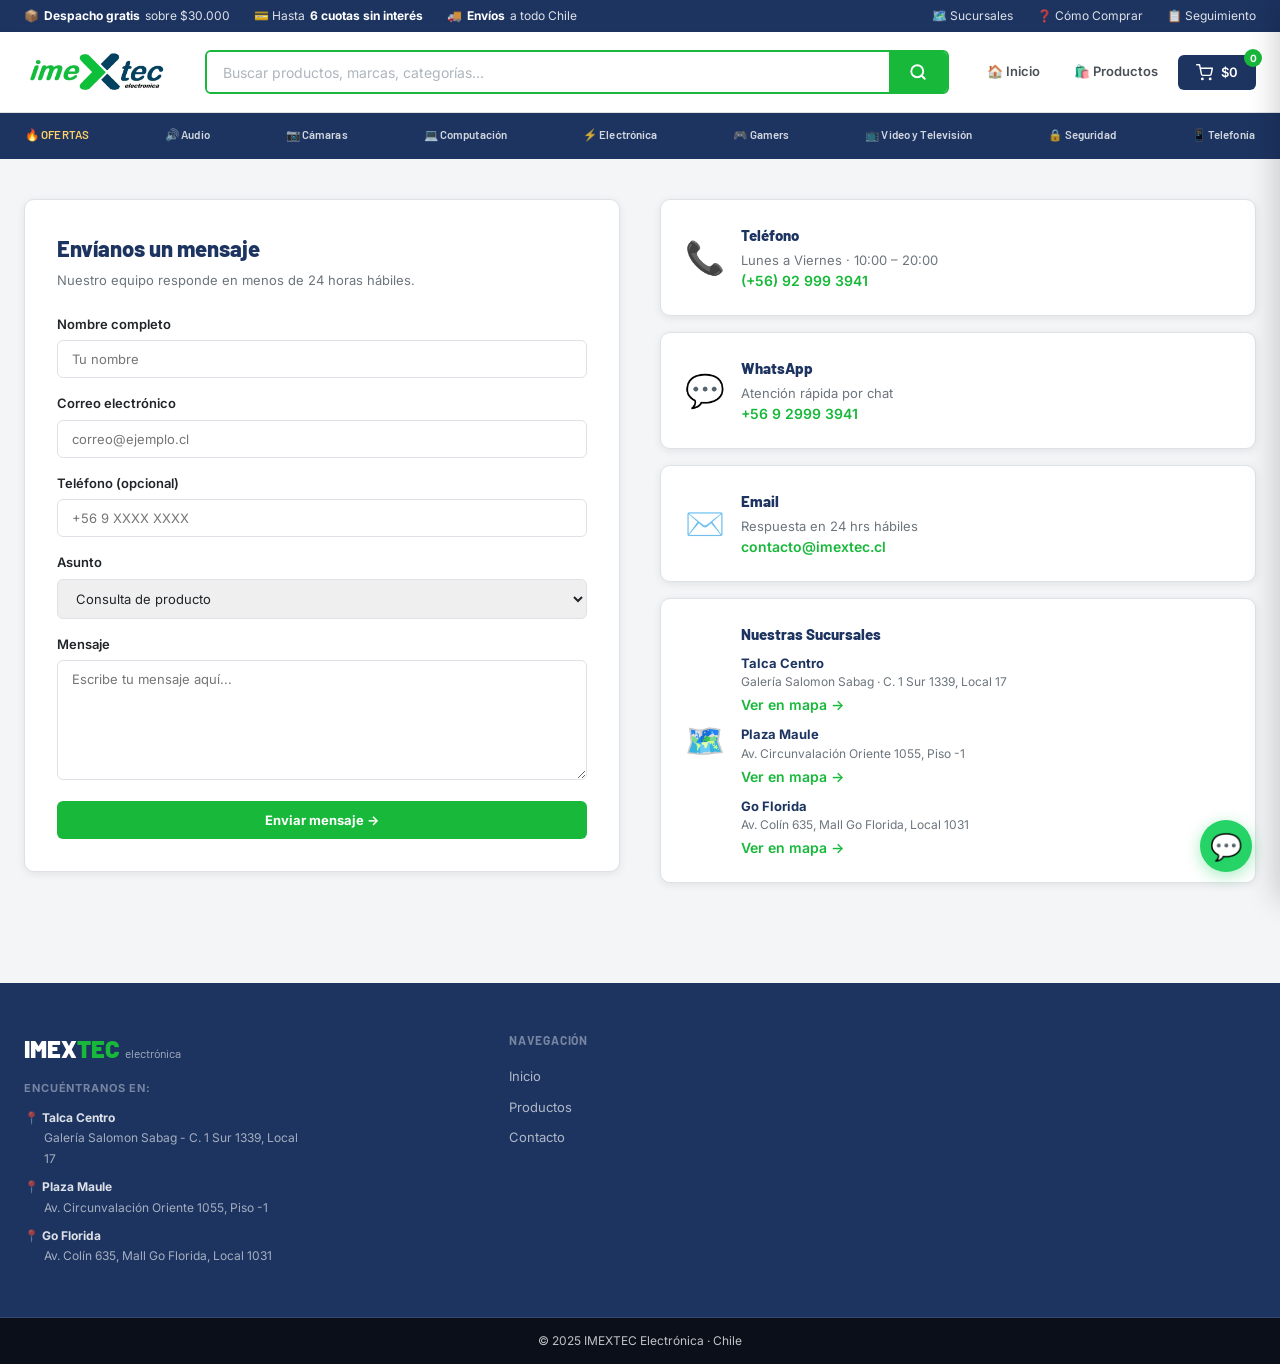
==== pages/contacto.html @ 79b6003b "Sitio web IMEXTEC Electrónica - versión inicial - Página principal con hero slider, categorías, secc" ====
<!DOCTYPE html>
<html lang="es">
<head>
<meta charset="UTF-8">
<meta name="viewport" content="width=device-width, initial-scale=1.0">
<title>Contacto | IMEXTEC Electrónica</title>
<link rel="preconnect" href="https://fonts.googleapis.com">
<link href="https://fonts.googleapis.com/css2?family=Inter:wght@400;500;600;700&family=Barlow:wght@500;600;700;800&display=swap" rel="stylesheet">
<link rel="stylesheet" href="../css/styles.css">
<style>
.contacto-page{max-width:1320px;margin:40px auto;padding:0 1.5rem 60px;display:grid;grid-template-columns:1fr 1fr;gap:40px;align-items:start}
.contact-form-card{background:#fff;border:1px solid var(--gray-3);border-radius:var(--radius-md);padding:32px;box-shadow:var(--shadow)}
.contact-form-card h2{font-family:var(--font-head);font-size:22px;font-weight:800;color:var(--navy);margin-bottom:6px}
.contact-form-card p{font-size:13px;color:var(--gray-5);margin-bottom:24px}
.form-group{margin-bottom:16px}
.form-group label{display:block;font-size:13px;font-weight:600;color:var(--dark);margin-bottom:6px}
.form-group input,.form-group textarea,.form-group select{width:100%;border:1px solid var(--gray-3);border-radius:var(--radius);padding:10px 14px;font-size:13px;font-family:var(--font);color:var(--dark);outline:none;transition:border-color .15s}
.form-group input:focus,.form-group textarea:focus,.form-group select:focus{border-color:var(--green)}
.form-group textarea{resize:vertical;min-height:120px}
.contact-info-card{display:flex;flex-direction:column;gap:16px}
.info-block{background:#fff;border:1px solid var(--gray-3);border-radius:var(--radius-md);padding:24px;box-shadow:var(--shadow);display:flex;align-items:center;gap:16px}
.info-block .ico{font-size:32px;flex-shrink:0}
.info-block h4{font-family:var(--font-head);font-size:15px;font-weight:800;color:var(--navy);margin-bottom:4px}
.info-block p{font-size:13px;color:var(--gray-5)}
.info-block a{color:var(--green);font-weight:600}
@media(max-width:768px){.contacto-page{grid-template-columns:1fr}}
</style>
</head>
<body>

<!-- TOP INFO BAR -->
<div class="top-bar">
  <div class="top-bar-inner">
    <div class="top-bar-left">
      <span>📦 <b>Despacho gratis</b> sobre $30.000</span>
      <span>💳 Hasta <b>6 cuotas sin interés</b></span>
      <span>🚚 <b>Envíos</b> a todo Chile</span>
    </div>
    <div class="top-bar-right">
      <a href="#">🗺️ Sucursales</a>
      <a href="#">❓ Cómo Comprar</a>
      <a href="#">📋 Seguimiento</a>
    </div>
  </div>
</div>

<!-- MAIN HEADER -->
<header>
  <div class="header-main">
    <a href="../index.html"><img class="logo-img" src="../images/logo.webp" alt="IMEXTEC Electrónica"></a>
    <div class="header-search">
      <input type="text" placeholder="Buscar productos, marcas, categorías...">
      <button>
        <svg width="18" height="18" viewBox="0 0 24 24" fill="none" stroke="currentColor" stroke-width="2.5" stroke-linecap="round" stroke-linejoin="round"><circle cx="11" cy="11" r="8"/><path d="m21 21-4.35-4.35"/></svg>
      </button>
    </div>
    <nav class="header-nav">
      <a href="../index.html" class="hn-link">🏠 Inicio</a>
      <a href="productos.html" class="hn-link">🛍️ Productos</a>
      <button class="cart-btn">
        <svg width="17" height="17" viewBox="0 0 24 24" fill="none" stroke="currentColor" stroke-width="2" stroke-linecap="round" stroke-linejoin="round"><circle cx="9" cy="21" r="1"/><circle cx="20" cy="21" r="1"/><path d="M1 1h4l2.68 13.39a2 2 0 0 0 2 1.61h9.72a2 2 0 0 0 2-1.61L23 6H6"/></svg>
        $0 <span class="cart-badge">0</span>
      </button>
    </nav>
  </div>
</header>

<!-- CATEGORY NAVBAR -->
<nav class="cat-navbar">
  <div class="cat-navbar-inner">
    <a href="#" class="cnav-link oferta">🔥 OFERTAS</a>
    <a href="#" class="cnav-link">🔊 Audio</a>
    <a href="#" class="cnav-link">📷 Cámaras</a>
    <a href="#" class="cnav-link">💻 Computación</a>
    <a href="#" class="cnav-link">⚡ Electrónica</a>
    <a href="#" class="cnav-link">🎮 Gamers</a>
    <a href="#" class="cnav-link">📺 Video y Televisión</a>
    <a href="#" class="cnav-link">🔒 Seguridad</a>
    <a href="#" class="cnav-link">📱 Telefonía</a>
  </div>
</nav>

<!-- CONTACTO PAGE -->
<div class="contacto-page">

  <!-- FORMULARIO -->
  <div class="contact-form-card">
    <h2>Envíanos un mensaje</h2>
    <p>Nuestro equipo responde en menos de 24 horas hábiles.</p>
    <div class="form-group">
      <label>Nombre completo</label>
      <input type="text" placeholder="Tu nombre">
    </div>
    <div class="form-group">
      <label>Correo electrónico</label>
      <input type="email" placeholder="correo@ejemplo.cl">
    </div>
    <div class="form-group">
      <label>Teléfono (opcional)</label>
      <input type="tel" placeholder="+56 9 XXXX XXXX">
    </div>
    <div class="form-group">
      <label>Asunto</label>
      <select>
        <option>Consulta de producto</option>
        <option>Estado de mi pedido</option>
        <option>Garantía y devoluciones</option>
        <option>Otro</option>
      </select>
    </div>
    <div class="form-group">
      <label>Mensaje</label>
      <textarea placeholder="Escribe tu mensaje aquí..."></textarea>
    </div>
    <button class="btn-green" style="width:100%;justify-content:center">Enviar mensaje →</button>
  </div>

  <!-- INFO DE CONTACTO -->
  <div class="contact-info-card">
    <div class="info-block">
      <span class="ico">📞</span>
      <div>
        <h4>Teléfono</h4>
        <p>Lunes a Viernes · 10:00 – 20:00</p>
        <a href="tel:+56929993941">(+56) 92 999 3941</a>
      </div>
    </div>
    <div class="info-block">
      <span class="ico">💬</span>
      <div>
        <h4>WhatsApp</h4>
        <p>Atención rápida por chat</p>
        <a href="https://wa.me/56929993941" target="_blank">+56 9 2999 3941</a>
      </div>
    </div>
    <div class="info-block">
      <span class="ico">✉️</span>
      <div>
        <h4>Email</h4>
        <p>Respuesta en 24 hrs hábiles</p>
        <a href="mailto:contacto@imextec.cl">contacto@imextec.cl</a>
      </div>
    </div>
    <div class="info-block">
      <span class="ico">🗺️</span>
      <div style="width:100%">
        <h4>Nuestras Sucursales</h4>
        <div style="display:flex;flex-direction:column;gap:10px;margin-top:8px">
          <div>
            <div style="font-size:13px;font-weight:700;color:var(--navy)">Talca Centro</div>
            <div style="font-size:12px;color:var(--gray-5);margin-bottom:3px">Galería Salomon Sabag · C. 1 Sur 1339, Local 17</div>
            <a href="https://maps.google.com/?q=C.+1+Sur+1339,+Talca,+Chile" target="_blank" rel="noopener">Ver en mapa →</a>
          </div>
          <div>
            <div style="font-size:13px;font-weight:700;color:var(--navy)">Plaza Maule</div>
            <div style="font-size:12px;color:var(--gray-5);margin-bottom:3px">Av. Circunvalación Oriente 1055, Piso -1</div>
            <a href="https://maps.google.com/?q=Av.+Circunvalación+Oriente+1055,+Talca,+Chile" target="_blank" rel="noopener">Ver en mapa →</a>
          </div>
          <div>
            <div style="font-size:13px;font-weight:700;color:var(--navy)">Go Florida</div>
            <div style="font-size:12px;color:var(--gray-5);margin-bottom:3px">Av. Colín 635, Mall Go Florida, Local 1031</div>
            <a href="https://maps.google.com/?q=Av.+Colín+635,+Talca,+Chile" target="_blank" rel="noopener">Ver en mapa →</a>
          </div>
        </div>
      </div>
    </div>
  </div>

</div>

<!-- FOOTER -->
<footer>
  <div class="footer-body">
    <div class="footer-brand">
      <div class="flogo">IMEX<span>TEC</span> <small style="font-size:12px;font-weight:400;opacity:.6">electrónica</small></div>
      <p style="font-size:11px;font-weight:700;text-transform:uppercase;letter-spacing:.08em;color:rgba(255,255,255,0.4);margin-bottom:10px">Encuéntranos en:</p>
      <ul style="font-size:12px;color:rgba(255,255,255,0.6);line-height:1.7;margin-bottom:18px;max-width:280px;list-style:none;display:flex;flex-direction:column;gap:8px">
        <li>📍 <b style="color:rgba(255,255,255,0.85)">Talca Centro</b><br><span style="padding-left:20px;display:block">Galería Salomon Sabag - C. 1 Sur 1339, Local 17</span></li>
        <li>📍 <b style="color:rgba(255,255,255,0.85)">Plaza Maule</b><br><span style="padding-left:20px;display:block">Av. Circunvalación Oriente 1055, Piso -1</span></li>
        <li>📍 <b style="color:rgba(255,255,255,0.85)">Go Florida</b><br><span style="padding-left:20px;display:block">Av. Colín 635, Mall Go Florida, Local 1031</span></li>
      </ul>
    </div>
    <div class="footer-col">
      <h4>Navegación</h4>
      <ul>
        <li><a href="../index.html">Inicio</a></li>
        <li><a href="productos.html">Productos</a></li>
        <li><a href="contacto.html">Contacto</a></li>
      </ul>
    </div>
  </div>
  <div class="footer-bottom">
    <div class="fbot-inner">
      <span class="fcopy">© 2025 IMEXTEC Electrónica · Chile</span>
    </div>
  </div>
</footer>

<a href="https://wa.me/56929993941" target="_blank" class="whatsapp-float" title="WhatsApp">💬</a>
<script src="../js/main.js"></script>
</body>
</html>
---- css/styles.css ----
*,*::before,*::after{box-sizing:border-box;margin:0;padding:0}
:root{
  --green:#18b83a;
  --green-h:#12962e;
  --green-light:#e8f9ed;
  --navy:#1d3461;
  --navy-h:#152650;
  --navy-mid:#2a4a7c;
  --gray-bg:#f4f5f7;
  --gray-1:#f8f9fa;
  --gray-2:#e9ecef;
  --gray-3:#dee2e6;
  --gray-4:#adb5bd;
  --gray-5:#6c757d;
  --gray-6:#495057;
  --dark:#212529;
  --red:#e53e3e;
  --orange:#f6882a;
  --white:#fff;
  --radius:6px;
  --radius-md:10px;
  --shadow:0 2px 8px rgba(0,0,0,0.08);
  --shadow-md:0 4px 16px rgba(0,0,0,0.12);
  --font-head:'Barlow',sans-serif;
  --font:'Inter',sans-serif;
}
html{scroll-behavior:smooth}
body{font-family:var(--font);background:var(--gray-bg);color:var(--dark);font-size:14px;line-height:1.5;-webkit-font-smoothing:antialiased}
a{color:inherit;text-decoration:none}
img{display:block;max-width:100%}
button{cursor:pointer;border:none;outline:none;font-family:var(--font)}
ul{list-style:none}

/* ── TOP INFO BAR ── */
.top-bar{background:var(--navy);color:rgba(255,255,255,0.85);font-size:12px;padding:7px 0}
.top-bar-inner{max-width:1320px;margin:0 auto;padding:0 1.5rem;display:flex;align-items:center;justify-content:space-between;gap:1rem}
.top-bar-left{display:flex;align-items:center;gap:1.5rem}
.top-bar-left span{display:flex;align-items:center;gap:5px}
.top-bar-left span b{color:#fff}
.top-bar-right{display:flex;align-items:center;gap:1.5rem}
.top-bar-right a{color:rgba(255,255,255,0.85);display:flex;align-items:center;gap:5px;transition:color .15s}
.top-bar-right a:hover{color:#fff}

/* ── MAIN HEADER ── */
header{background:#fff;border-bottom:1px solid var(--gray-3);box-shadow:var(--shadow)}
.header-main{max-width:1320px;margin:0 auto;padding:0 1.5rem;display:flex;align-items:center;gap:1.5rem;height:80px}
.logo-img{height:52px;width:auto;object-fit:contain}
.header-search{flex:1;display:flex;border-radius:var(--radius);overflow:hidden;border:2px solid var(--green);height:44px}
.header-search input{flex:1;border:none;outline:none;padding:0 1rem;font-size:14px;font-family:var(--font);color:var(--dark);background:#fff}
.header-search input::placeholder{color:var(--gray-4)}
.header-search button{background:var(--green);color:#fff;padding:0 20px;font-size:18px;display:flex;align-items:center;justify-content:center;border-left:none;transition:background .15s}
.header-search button:hover{background:var(--green-h)}
.header-nav{display:flex;align-items:center;gap:6px}
.hn-link{padding:8px 14px;font-size:13px;font-weight:600;color:var(--gray-6);border-radius:var(--radius);display:flex;align-items:center;gap:6px;transition:all .15s;white-space:nowrap}
.hn-link:hover{background:var(--gray-1);color:var(--navy)}
.hn-link svg{width:18px;height:18px}
.cart-btn{background:var(--navy);color:#fff;padding:9px 18px;border-radius:var(--radius);font-weight:600;font-size:13px;display:flex;align-items:center;gap:8px;transition:background .15s;position:relative}
.cart-btn:hover{background:var(--navy-h)}
.cart-badge{background:var(--green);color:#fff;font-size:10px;font-weight:700;border-radius:50%;width:18px;height:18px;display:flex;align-items:center;justify-content:center;position:absolute;top:-6px;right:-6px}
.contact-info{display:flex;flex-direction:column;align-items:flex-end;gap:2px;font-size:12px}
.contact-info .ph{font-weight:700;color:var(--navy);font-size:14px;display:flex;align-items:center;gap:5px}
.contact-info .em{color:var(--gray-5)}

/* ── CAT NAVBAR ── */
.cat-navbar{background:var(--navy);position:sticky;top:0;z-index:900}
.cat-navbar-inner{max-width:1320px;margin:0 auto;padding:0 1rem;display:flex;align-items:center;justify-content:space-between;gap:0;overflow-x:auto;scrollbar-width:none}
.cat-navbar-inner::-webkit-scrollbar{display:none}
.cnav-link{padding:13px 9px;font-size:11.5px;font-weight:600;color:rgba(255,255,255,0.8);white-space:nowrap;border-bottom:3px solid transparent;display:flex;align-items:center;gap:4px;transition:all .15s;font-family:var(--font-head);letter-spacing:0.01em}
.cnav-link:hover,.cnav-link.active{color:#fff;border-bottom-color:var(--green)}
.cnav-link.oferta{color:#ffd166}
.cnav-link.oferta:hover{color:#ffd166;border-bottom-color:#ffd166}

/* ── DROPDOWN SUBMENÚ ── */
.cnav-item{position:relative}
.cnav-dropdown{display:none;position:fixed;background:#fff;border:1px solid var(--gray-3);border-radius:var(--radius-md);box-shadow:var(--shadow-md);min-width:200px;z-index:2000;padding:6px 0;animation:fadeDown .15s ease}
.cnav-dropdown.open{display:block}
@keyframes fadeDown{from{opacity:0;transform:translateY(-6px)}to{opacity:1;transform:translateY(0)}}
.cnav-dropdown a{display:block;padding:9px 18px;font-size:13px;font-weight:500;color:var(--gray-6);transition:all .15s;white-space:nowrap}
.cnav-dropdown a:hover{background:var(--green-light);color:var(--green);padding-left:24px}
.cnav-link.has-drop::after{content:'▾';font-size:10px;margin-left:2px;opacity:.7}

/* ── PAGE LAYOUT ── */
.page{max-width:1320px;margin:0 auto;padding:20px 1.5rem 60px;display:grid;grid-template-columns:220px 1fr;gap:20px;align-items:start}

/* ── SIDEBAR ── */
.sidebar{background:#fff;border-radius:var(--radius-md);border:1px solid var(--gray-3);overflow:hidden;box-shadow:var(--shadow)}
.sidebar-title{background:var(--navy);color:#fff;padding:13px 16px;font-family:var(--font-head);font-weight:700;font-size:13px;letter-spacing:0.05em;text-transform:uppercase;display:flex;align-items:center;justify-content:space-between}
.sidebar-title svg{width:16px;height:16px;opacity:.7}
.sb-link{display:flex;align-items:center;justify-content:space-between;padding:11px 16px;font-size:13px;font-weight:500;color:var(--gray-6);border-bottom:1px solid var(--gray-2);transition:all .15s;cursor:pointer}
.sb-link:last-child{border-bottom:none}
.sb-link:hover{color:var(--navy);background:var(--gray-1);padding-left:20px}
.sb-link.oferta{color:var(--red);font-weight:700}
.sb-link.oferta:hover{background:#fff5f5}
.sb-chevron{color:var(--gray-4);font-size:12px}

/* ── SIDEBAR ACORDEÓN ── */
.sb-item{border-bottom:1px solid var(--gray-2)}
.sb-item:last-child{border-bottom:none}
.sb-toggle{display:flex;align-items:center;justify-content:space-between;padding:11px 16px;font-size:13px;font-weight:500;color:var(--gray-6);cursor:pointer;transition:all .15s;width:100%;background:none;border:none;font-family:var(--font);text-align:left}
.sb-toggle:hover{color:var(--navy);background:var(--gray-1);padding-left:20px}
.sb-toggle.oferta{color:var(--red);font-weight:700}
.sb-toggle.oferta:hover{background:#fff5f5}
.sb-arrow{font-size:11px;color:var(--gray-4);transition:transform .2s;flex-shrink:0}
.sb-toggle.open .sb-arrow{transform:rotate(90deg);color:var(--green)}
.sb-toggle.open{color:var(--navy);background:var(--gray-1)}
.sb-submenu{display:none;background:var(--gray-1);border-top:1px solid var(--gray-2)}
.sb-submenu.open{display:block}
.sb-submenu a{display:block;padding:8px 16px 8px 28px;font-size:12.5px;color:var(--gray-5);transition:all .15s}
.sb-submenu a:hover{color:var(--green);padding-left:34px}

/* ── MAIN CONTENT ── */
.main-content{display:flex;flex-direction:column;gap:20px}

/* ── HERO SLIDER ── */
.hero-slider{position:relative;border-radius:var(--radius-md);overflow:hidden;background:var(--navy);min-height:320px;display:flex;align-items:stretch}
.hero-slide{display:flex;align-items:center;width:100%;padding:0 56px;gap:32px;position:relative;overflow:hidden}
.hero-slide::before{content:'';position:absolute;inset:0;background:linear-gradient(135deg,rgba(29,52,97,0.95) 40%,rgba(24,184,58,0.15) 100%)}
.hero-grid{position:absolute;inset:0;background-image:linear-gradient(rgba(255,255,255,0.03) 1px,transparent 1px),linear-gradient(90deg,rgba(255,255,255,0.03) 1px,transparent 1px);background-size:32px 32px}
.hero-text{position:relative;z-index:2;flex:1}
.hero-eyebrow{font-size:11px;font-weight:700;letter-spacing:0.1em;text-transform:uppercase;color:var(--green);margin-bottom:10px;display:flex;align-items:center;gap:8px}
.hero-eyebrow::before{content:'';width:24px;height:2px;background:var(--green)}
.hero-h{font-family:var(--font-head);font-size:34px;font-weight:800;color:#fff;line-height:1.15;margin-bottom:10px}
.hero-h .accent{color:var(--green)}
.hero-sub{color:rgba(255,255,255,0.7);font-size:13.5px;margin-bottom:22px}
.hero-price-row{display:flex;align-items:baseline;gap:10px;margin-bottom:22px}
.hero-price{font-family:var(--font-head);font-size:30px;font-weight:800;color:#fff}
.hero-old{font-size:15px;color:rgba(255,255,255,0.45);text-decoration:line-through}
.hero-disc{background:var(--red);color:#fff;font-size:11px;font-weight:700;padding:3px 8px;border-radius:4px;font-family:var(--font-head)}
.btn-green{background:var(--green);color:#fff;padding:11px 26px;border-radius:var(--radius);font-weight:700;font-size:13px;display:inline-flex;align-items:center;gap:7px;transition:all .15s}
.btn-green:hover{background:var(--green-h);transform:translateY(-1px);box-shadow:0 6px 18px rgba(24,184,58,0.3)}
.btn-outline-w{background:none;color:rgba(255,255,255,0.75);border:1px solid rgba(255,255,255,0.3);padding:11px 20px;border-radius:var(--radius);font-weight:600;font-size:13px;display:inline-flex;align-items:center;gap:7px;transition:all .15s}
.btn-outline-w:hover{border-color:#fff;color:#fff}
.hero-visual{position:relative;z-index:2;width:260px;height:260px;flex-shrink:0;display:flex;align-items:center;justify-content:center}
.hero-dots{position:absolute;bottom:16px;left:50%;transform:translateX(-50%);display:flex;gap:8px;z-index:3}
.dot-btn{width:8px;height:8px;border-radius:50%;background:rgba(255,255,255,0.3);border:none;cursor:pointer;transition:all .2s}
.dot-btn.active{background:var(--green);width:22px;border-radius:4px}

/* ── HERO SLIDER CON IMÁGENES ── */
.hero-slider{position:relative;border-radius:var(--radius-md);overflow:hidden;background:#0a1628;min-height:320px;display:flex;align-items:stretch}
.hero-slide-img{display:none;width:100%;flex-shrink:0}
.hero-slide-img.active{display:block}
.hero-slide-img img{width:100%;height:100%;object-fit:cover;display:block;max-height:420px}

.slider-cta{position:absolute;bottom:58px;right:24px;z-index:10;background:var(--green);color:#fff;font-family:var(--font-head);font-weight:700;font-size:14px;padding:12px 24px;border-radius:var(--radius);display:inline-flex;align-items:center;gap:8px;box-shadow:0 4px 18px rgba(24,184,58,0.45);transition:all .2s;text-decoration:none}
.slider-cta:hover{background:var(--green-h);transform:translateY(-2px);box-shadow:0 8px 24px rgba(24,184,58,0.5)}

.slider-arrow{position:absolute;top:50%;transform:translateY(-50%);background:rgba(0,0,0,0.45);color:#fff;border:none;width:44px;height:44px;border-radius:50%;font-size:28px;line-height:1;display:flex;align-items:center;justify-content:center;cursor:pointer;z-index:10;transition:background .2s;padding-bottom:2px}
.slider-arrow:hover{background:var(--green)}
.slider-prev{left:14px}
.slider-next{right:14px}

.slider-controls{position:absolute;bottom:14px;left:50%;transform:translateX(-50%);display:flex;align-items:center;gap:12px;z-index:10;background:rgba(0,0,0,0.35);padding:6px 14px;border-radius:20px;backdrop-filter:blur(4px)}
.slider-playpause{background:none;border:none;color:#fff;font-size:16px;cursor:pointer;padding:0;display:flex;align-items:center;transition:color .15s}
.slider-playpause:hover{color:var(--green)}
.hero-dots{position:static;transform:none;display:flex;gap:8px}
.dot-btn{width:8px;height:8px;border-radius:50%;background:rgba(255,255,255,0.4);border:none;cursor:pointer;transition:all .2s;padding:0}
.dot-btn.active{background:var(--green);width:22px;border-radius:4px}

/* ── PROMO STRIP ── */
.promo-strip{display:grid;grid-template-columns:1fr 1fr;gap:14px}
.promo-card{background:#fff;border:1px solid var(--gray-3);border-radius:var(--radius-md);padding:18px 22px;display:flex;align-items:center;gap:16px;cursor:pointer;transition:all .2s;position:relative;overflow:hidden}
.promo-card::after{content:'';position:absolute;top:0;left:0;width:4px;height:100%;background:var(--green)}
.promo-card:nth-child(2)::after{background:var(--navy)}
.promo-card:hover{box-shadow:var(--shadow-md);transform:translateY(-2px)}
.promo-icon{font-size:36px;flex-shrink:0}
.promo-tag{font-size:11px;font-weight:700;text-transform:uppercase;letter-spacing:0.06em;color:var(--green);margin-bottom:3px}
.promo-card:nth-child(2) .promo-tag{color:var(--navy)}
.promo-title{font-family:var(--font-head);font-size:17px;font-weight:800;color:var(--dark)}
.promo-sub{font-size:12px;color:var(--gray-5);margin-top:2px}

/* ── SECTION ── */
.section-hd{display:flex;align-items:center;justify-content:space-between;margin-bottom:14px}
.section-ttl{font-family:var(--font-head);font-size:18px;font-weight:800;color:var(--navy);display:flex;align-items:center;gap:8px}
.section-ttl::before{content:'';width:4px;height:20px;background:var(--green);border-radius:2px}
.see-all{font-size:13px;font-weight:600;color:var(--navy);display:flex;align-items:center;gap:4px;transition:gap .15s}
.see-all:hover{gap:8px;color:var(--green)}
.tab-pills{display:flex;gap:6px;flex-wrap:wrap}
.tab-pill{padding:5px 14px;border-radius:20px;font-size:12px;font-weight:600;border:1px solid var(--gray-3);color:var(--gray-5);background:#fff;cursor:pointer;transition:all .15s}
.tab-pill.active,.tab-pill:hover{background:var(--navy);color:#fff;border-color:var(--navy)}

/* ── PRODUCT GRID ── */
.prod-grid{display:grid;grid-template-columns:repeat(4,1fr);gap:14px}
.prod-card{background:#fff;border:1px solid var(--gray-3);border-radius:var(--radius-md);overflow:hidden;display:flex;flex-direction:column;transition:all .2s;position:relative}
.prod-card:hover{border-color:var(--green);box-shadow:var(--shadow-md);transform:translateY(-2px)}
.prod-img{aspect-ratio:1;background:var(--gray-1);display:flex;align-items:center;justify-content:center;font-size:60px;position:relative}
.badge-red{position:absolute;top:10px;left:10px;background:var(--red);color:#fff;font-size:10.5px;font-weight:700;padding:3px 8px;border-radius:4px;font-family:var(--font-head)}
.badge-grn{position:absolute;top:10px;left:10px;background:var(--green);color:#fff;font-size:10.5px;font-weight:700;padding:3px 8px;border-radius:4px;font-family:var(--font-head)}
.badge-org{position:absolute;top:10px;left:10px;background:var(--orange);color:#fff;font-size:10.5px;font-weight:700;padding:3px 8px;border-radius:4px;font-family:var(--font-head)}
.wish{position:absolute;top:10px;right:10px;background:#fff;border:1px solid var(--gray-3);border-radius:6px;width:30px;height:30px;display:flex;align-items:center;justify-content:center;cursor:pointer;font-size:15px;transition:all .15s}
.wish:hover{border-color:var(--red);color:var(--red)}
.prod-body{padding:14px;display:flex;flex-direction:column;flex:1}
.prod-brand{font-size:11px;font-weight:700;text-transform:uppercase;letter-spacing:0.05em;color:var(--green);margin-bottom:4px}
.prod-name{font-size:13px;font-weight:500;color:var(--dark);line-height:1.45;flex:1;margin-bottom:8px}
.prod-stars{color:#f6882a;font-size:11.5px;margin-bottom:6px;display:flex;align-items:center;gap:4px}
.prod-stars span{color:var(--gray-4);font-size:11px}
.prod-price{font-family:var(--font-head);font-size:20px;font-weight:800;color:var(--navy)}
.prod-old{font-size:12px;color:var(--gray-4);text-decoration:line-through;margin-left:5px}
.prod-cuotas{font-size:11px;color:var(--green);font-weight:600;margin:3px 0 12px}
.add-btn{width:100%;background:var(--navy);color:#fff;border-radius:var(--radius);padding:9px;font-weight:700;font-size:12.5px;display:flex;align-items:center;justify-content:center;gap:6px;transition:all .15s}
.add-btn:hover{background:var(--green)}

/* ── FEATURES ── */
.features{display:grid;grid-template-columns:repeat(4,1fr);gap:12px}
.feat{background:#fff;border:1px solid var(--gray-3);border-radius:var(--radius-md);padding:18px 16px;display:flex;align-items:center;gap:14px}
.feat-icon{width:44px;height:44px;background:var(--green-light);border-radius:10px;display:flex;align-items:center;justify-content:center;font-size:22px;flex-shrink:0}
.feat-ttl{font-weight:700;font-size:13px;color:var(--navy)}
.feat-sub{font-size:12px;color:var(--gray-5);margin-top:2px}

/* ── BRANDS ── */
.brands-bar{background:#fff;border:1px solid var(--gray-3);border-radius:var(--radius-md);padding:18px 28px;display:flex;align-items:center;justify-content:space-between;gap:1rem}
.brands-lbl{font-size:11px;font-weight:700;text-transform:uppercase;letter-spacing:0.08em;color:var(--gray-4);white-space:nowrap}
.brand{font-family:var(--font-head);font-size:15px;font-weight:800;color:var(--gray-4);transition:color .15s;cursor:pointer;white-space:nowrap}
.brand:hover{color:var(--navy)}

/* ── BANNER OFERTA ── */
.oferta-banner{background:linear-gradient(135deg,var(--navy) 0%,var(--navy-mid) 100%);border-radius:var(--radius-md);padding:32px 40px;display:flex;align-items:center;justify-content:space-between;overflow:hidden;position:relative}
.oferta-banner::before{content:'';position:absolute;right:-40px;top:-40px;width:220px;height:220px;border-radius:50%;background:rgba(24,184,58,0.1)}
.ob-label{font-size:11px;font-weight:700;letter-spacing:.1em;text-transform:uppercase;color:var(--green);margin-bottom:6px;font-family:var(--font-head)}
.ob-title{font-family:var(--font-head);font-size:26px;font-weight:800;color:#fff;line-height:1.2;margin-bottom:6px}
.ob-sub{font-size:13px;color:rgba(255,255,255,0.65)}
.ob-circle{width:88px;height:88px;border-radius:50%;border:2px solid var(--green);display:flex;flex-direction:column;align-items:center;justify-content:center;font-family:var(--font-head);color:var(--green);flex-shrink:0}
.ob-circle .pct{font-size:26px;font-weight:900;line-height:1}
.ob-circle .off{font-size:10px;font-weight:700;letter-spacing:.05em}

/* ── CONTACT ── */
.contact-band{background:#fff;border:1px solid var(--gray-3);border-radius:var(--radius-md);padding:24px 32px;display:flex;align-items:center;justify-content:space-between;gap:16px}
.cb-text h3{font-family:var(--font-head);font-size:18px;font-weight:800;color:var(--navy);margin-bottom:4px}
.cb-text p{font-size:13px;color:var(--gray-5)}
.cb-items{display:flex;gap:12px}
.cb-item{display:flex;align-items:center;gap:10px;background:var(--gray-1);border:1px solid var(--gray-3);border-radius:var(--radius);padding:10px 16px}
.cb-item .ico{font-size:20px}
.cb-item .lbl{font-size:11px;color:var(--gray-4)}
.cb-item .val{font-weight:700;font-size:13.5px;color:var(--navy)}

/* ── FOOTER ── */
footer{background:var(--navy);color:#fff;margin-top:0}
.footer-body{max-width:1320px;margin:0 auto;padding:48px 1.5rem 32px;display:grid;grid-template-columns:2fr 1fr 1fr 1fr;gap:40px}
.footer-brand .flogo{font-family:var(--font-head);font-size:24px;font-weight:900;color:#fff;margin-bottom:12px}
.footer-brand .flogo span{color:var(--green)}
.footer-brand p{font-size:13px;color:rgba(255,255,255,0.6);line-height:1.7;margin-bottom:18px;max-width:260px}
.socials{display:flex;gap:8px}
.soc-btn{width:34px;height:34px;background:rgba(255,255,255,0.08);border:1px solid rgba(255,255,255,0.12);border-radius:var(--radius);display:flex;align-items:center;justify-content:center;font-size:15px;cursor:pointer;transition:all .15s}
.soc-btn:hover{background:var(--green);border-color:var(--green)}
.footer-col h4{font-family:var(--font-head);font-size:12px;font-weight:700;text-transform:uppercase;letter-spacing:.08em;color:rgba(255,255,255,0.4);margin-bottom:16px}
.footer-col li{margin-bottom:9px}
.footer-col a{font-size:13px;color:rgba(255,255,255,0.65);transition:color .15s}
.footer-col a:hover{color:#fff}
.footer-bottom{border-top:1px solid rgba(255,255,255,0.1)}
.fbot-pay{max-width:1320px;margin:0 auto;padding:20px 1.5rem 16px;display:flex;align-items:center;justify-content:space-between;gap:16px;border-bottom:1px solid rgba(255,255,255,0.07);flex-wrap:wrap}
.fbot-pay-lbl{font-size:11px;font-weight:700;text-transform:uppercase;letter-spacing:.08em;color:rgba(255,255,255,0.4);margin-bottom:10px}
.fbot-pay-logos{display:flex;align-items:center;gap:8px;flex-wrap:wrap}
.fpay-pill{background:rgba(255,255,255,0.08);border:1px solid rgba(255,255,255,0.15);border-radius:6px;padding:6px 12px;font-size:11px;font-weight:700;color:rgba(255,255,255,0.75);font-family:var(--font-head);text-align:center;line-height:1.3}
.fpay-pill small{font-size:9px;font-weight:400;opacity:.7;display:block}
.fpay-pill.webpay{border-color:#e30613;color:#e30613;background:rgba(227,6,19,0.08)}
.fpay-pill.mercado{border-color:#00b1ea;color:#00b1ea;background:rgba(0,177,234,0.08)}
.fpay-pill.santander{border-color:#ec0000;color:#ec0000;background:rgba(236,0,0,0.08)}
.fpay-pill.bancoestado{border-color:#f5a800;color:#f5a800;background:rgba(245,168,0,0.08)}
.fpay-pill.transferencia{color:rgba(255,255,255,0.7);font-weight:500}
.fbot-socials{display:flex;gap:8px;align-items:center}
.fsoc{width:36px;height:36px;background:rgba(255,255,255,0.08);border:1px solid rgba(255,255,255,0.15);border-radius:8px;display:flex;align-items:center;justify-content:center;color:rgba(255,255,255,0.6);transition:all .15s}
.fsoc:hover{background:var(--green);border-color:var(--green);color:#fff}
.fbot-inner{max-width:1320px;margin:0 auto;padding:14px 1.5rem;display:flex;align-items:center;justify-content:center;gap:12px;flex-wrap:wrap;background:#0a0f1a}
.fcopy{font-size:12px;color:rgba(255,255,255,0.75)}
.pay-pills{display:flex;gap:6px;align-items:center}
.pay-pill{background:rgba(255,255,255,0.08);border:1px solid rgba(255,255,255,0.15);border-radius:4px;padding:4px 10px;font-size:11px;font-weight:700;color:rgba(255,255,255,0.6);font-family:var(--font-head)}
/* ── CART DRAWER ── */
#cartOverlay{position:fixed;inset:0;background:rgba(0,0,0,0.45);z-index:1500;opacity:0;pointer-events:none;transition:opacity .3s}
#cartOverlay.open{opacity:1;pointer-events:all}
#cartDrawer{position:fixed;top:0;right:0;width:390px;max-width:95vw;height:100vh;background:#fff;z-index:1600;display:flex;flex-direction:column;box-shadow:-4px 0 28px rgba(0,0,0,0.18);transform:translateX(100%);transition:transform .32s cubic-bezier(.4,0,.2,1)}
#cartDrawer.open{transform:translateX(0)}
.cd-header{padding:18px 20px;border-bottom:1px solid var(--gray-3);display:flex;align-items:center;justify-content:space-between;flex-shrink:0}
.cd-title{font-family:var(--font-head);font-size:18px;font-weight:800;color:var(--navy);display:flex;align-items:center;gap:8px}
.cd-close{width:32px;height:32px;background:var(--gray-1);border:1px solid var(--gray-3);border-radius:6px;font-size:15px;cursor:pointer;display:flex;align-items:center;justify-content:center;transition:all .15s;color:var(--gray-6)}
.cd-close:hover{background:var(--gray-3)}
.cd-count{padding:8px 20px;font-size:12px;font-weight:600;color:var(--gray-5);background:var(--gray-1);border-bottom:1px solid var(--gray-2);flex-shrink:0}
.cd-empty{flex:1;display:flex;flex-direction:column;align-items:center;justify-content:center;padding:40px 20px;text-align:center}
.cd-empty-ico{font-size:52px;margin-bottom:14px;opacity:.5}
.cd-empty-ttl{font-family:var(--font-head);font-weight:800;font-size:16px;color:var(--navy);margin-bottom:6px}
.cd-empty-sub{font-size:13px;color:var(--gray-5)}
.cd-items{flex:1;overflow-y:auto;padding:8px 0;scrollbar-width:thin}
.cd-items::-webkit-scrollbar{width:4px}
.cd-items::-webkit-scrollbar-thumb{background:var(--gray-3);border-radius:2px}
.cart-item{display:flex;align-items:flex-start;gap:12px;padding:14px 20px;border-bottom:1px solid var(--gray-2);transition:background .15s}
.cart-item:hover{background:var(--gray-1)}
.ci-emoji{font-size:30px;width:50px;height:50px;background:var(--gray-1);border:1px solid var(--gray-3);border-radius:var(--radius);display:flex;align-items:center;justify-content:center;flex-shrink:0}
.ci-info{flex:1;min-width:0}
.ci-brand{font-size:10px;font-weight:700;text-transform:uppercase;letter-spacing:.06em;color:var(--green);margin-bottom:2px}
.ci-name{font-size:12.5px;font-weight:500;color:var(--dark);line-height:1.4;margin-bottom:5px;display:-webkit-box;-webkit-line-clamp:2;-webkit-box-orient:vertical;overflow:hidden}
.ci-price{font-family:var(--font-head);font-size:15px;font-weight:800;color:var(--navy)}
.ci-unit{font-size:11px;color:var(--gray-4);font-weight:400}
.ci-right{display:flex;flex-direction:column;align-items:flex-end;gap:8px;flex-shrink:0}
.ci-qty{display:flex;align-items:center;border:1px solid var(--gray-3);border-radius:var(--radius);overflow:hidden;background:#fff}
.ci-qty button{width:28px;height:28px;background:#fff;border:none;font-size:16px;cursor:pointer;color:var(--gray-6);display:flex;align-items:center;justify-content:center;transition:all .15s}
.ci-qty button:hover{background:var(--green);color:#fff}
.ci-qty span{width:28px;text-align:center;font-size:13px;font-weight:700;color:var(--navy)}
.ci-remove{background:none;border:none;font-size:16px;cursor:pointer;color:var(--gray-4);padding:2px;line-height:1;transition:color .15s}
.ci-remove:hover{color:var(--red)}
.cd-footer{padding:16px 20px 20px;border-top:2px solid var(--gray-2);flex-shrink:0;background:#fff}
.cd-subtotal{display:flex;align-items:center;justify-content:space-between;margin-bottom:4px}
.cd-subtotal-lbl{font-size:13px;font-weight:600;color:var(--gray-5)}
.cd-subtotal-val{font-family:var(--font-head);font-size:22px;font-weight:900;color:var(--navy)}
.cd-shipping{font-size:12px;color:var(--green);font-weight:600;margin-bottom:16px;display:flex;align-items:center;gap:5px}
.btn-checkout{width:100%;background:var(--green);color:#fff;border:none;border-radius:var(--radius);padding:14px;font-weight:700;font-size:15px;cursor:pointer;font-family:var(--font);transition:background .15s;margin-bottom:8px}
.btn-checkout:hover{background:var(--green-h)}
.btn-keep-shopping{width:100%;background:#fff;color:var(--navy);border:1.5px solid var(--gray-3);border-radius:var(--radius);padding:10px;font-weight:600;font-size:13px;cursor:pointer;font-family:var(--font);transition:all .15s;margin-bottom:8px}
.btn-keep-shopping:hover{border-color:var(--navy)}
.btn-clear-cart{width:100%;background:none;border:none;color:var(--gray-4);font-size:12px;cursor:pointer;font-family:var(--font);padding:4px;transition:color .15s}
.btn-clear-cart:hover{color:var(--red)}

.whatsapp-float{position:fixed;bottom:28px;right:28px;background:#25d366;color:#fff;width:52px;height:52px;border-radius:50%;display:flex;align-items:center;justify-content:center;font-size:26px;box-shadow:0 4px 16px rgba(37,211,102,0.4);cursor:pointer;z-index:999;text-decoration:none;transition:transform .2s}
.whatsapp-float:hover{transform:scale(1.1)}

/* ── CAMPAÑAS DESTACADAS ── */
.camp-grid{display:grid;grid-template-columns:1.6fr 1fr;gap:14px}
.camp-col{display:flex;flex-direction:column;gap:14px}
.camp-card{border-radius:var(--radius-md);padding:28px 24px;display:flex;align-items:center;justify-content:space-between;overflow:hidden;position:relative;cursor:pointer;transition:transform .2s,box-shadow .2s;min-height:160px}
.camp-card:hover{transform:translateY(-3px);box-shadow:0 8px 28px rgba(0,0,0,0.22)}
.camp-primary{background:linear-gradient(135deg,#1d3461 0%,#0e6e28 100%);min-height:220px}
.camp-secondary{background:linear-gradient(135deg,#1d3461 0%,#2a4a7c 100%)}
.camp-tertiary{background:linear-gradient(135deg,#0f3324 0%,#18b83a 100%)}
.camp-inner{position:relative;z-index:2;flex:1}
.camp-tag{font-size:11px;font-weight:700;text-transform:uppercase;letter-spacing:.08em;color:rgba(255,255,255,0.65);margin-bottom:8px}
.camp-title{font-family:var(--font-head);font-size:22px;font-weight:900;color:#fff;line-height:1.15;margin-bottom:8px}
.camp-primary .camp-title{font-size:28px}
.camp-sub{font-size:12px;color:rgba(255,255,255,0.68);line-height:1.4}
.camp-deco{font-size:72px;opacity:.28;position:absolute;right:20px;bottom:8px;pointer-events:none;line-height:1;user-select:none}
.camp-primary .camp-deco{font-size:100px;right:24px;bottom:4px}

/* ── OFERTAS DESTACADAS ── */
.ofertas-header{background:linear-gradient(135deg,#c0392b 0%,#e53e3e 100%);border-radius:var(--radius-md) var(--radius-md) 0 0;padding:18px 24px;display:flex;align-items:center;justify-content:space-between}
.ofertas-header .section-ttl{color:#fff}
.ofertas-header .section-ttl::before{background:#fff}
.ofertas-header .see-all{color:rgba(255,255,255,0.85)}
.ofertas-header .see-all:hover{color:#fff;gap:8px}
.ofertas-body{background:#fff;border:1px solid var(--gray-3);border-top:none;border-radius:0 0 var(--radius-md) var(--radius-md);padding:16px}

@media(max-width:1024px){
  .page{grid-template-columns:1fr}
  .sidebar{display:none}
  .prod-grid{grid-template-columns:repeat(3,1fr)}
  .features{grid-template-columns:repeat(2,1fr)}
  .footer-body{grid-template-columns:1fr 1fr}
  .camp-grid{grid-template-columns:1fr}
  .camp-primary{min-height:180px}
}
@media(max-width:768px){
  .hero-slide{padding:0 24px}
  .hero-visual{width:160px;height:160px}
  .prod-grid{grid-template-columns:repeat(2,1fr)}
  .promo-strip{grid-template-columns:1fr}
  .oferta-banner{flex-direction:column;text-align:center}
  .contact-band{flex-direction:column;text-align:center}
  .cb-items{flex-wrap:wrap;justify-content:center}
  .footer-body{grid-template-columns:1fr}
  .header-main{flex-wrap:wrap;height:auto;padding:12px 1rem;gap:10px}
  .contact-info{display:none}
}
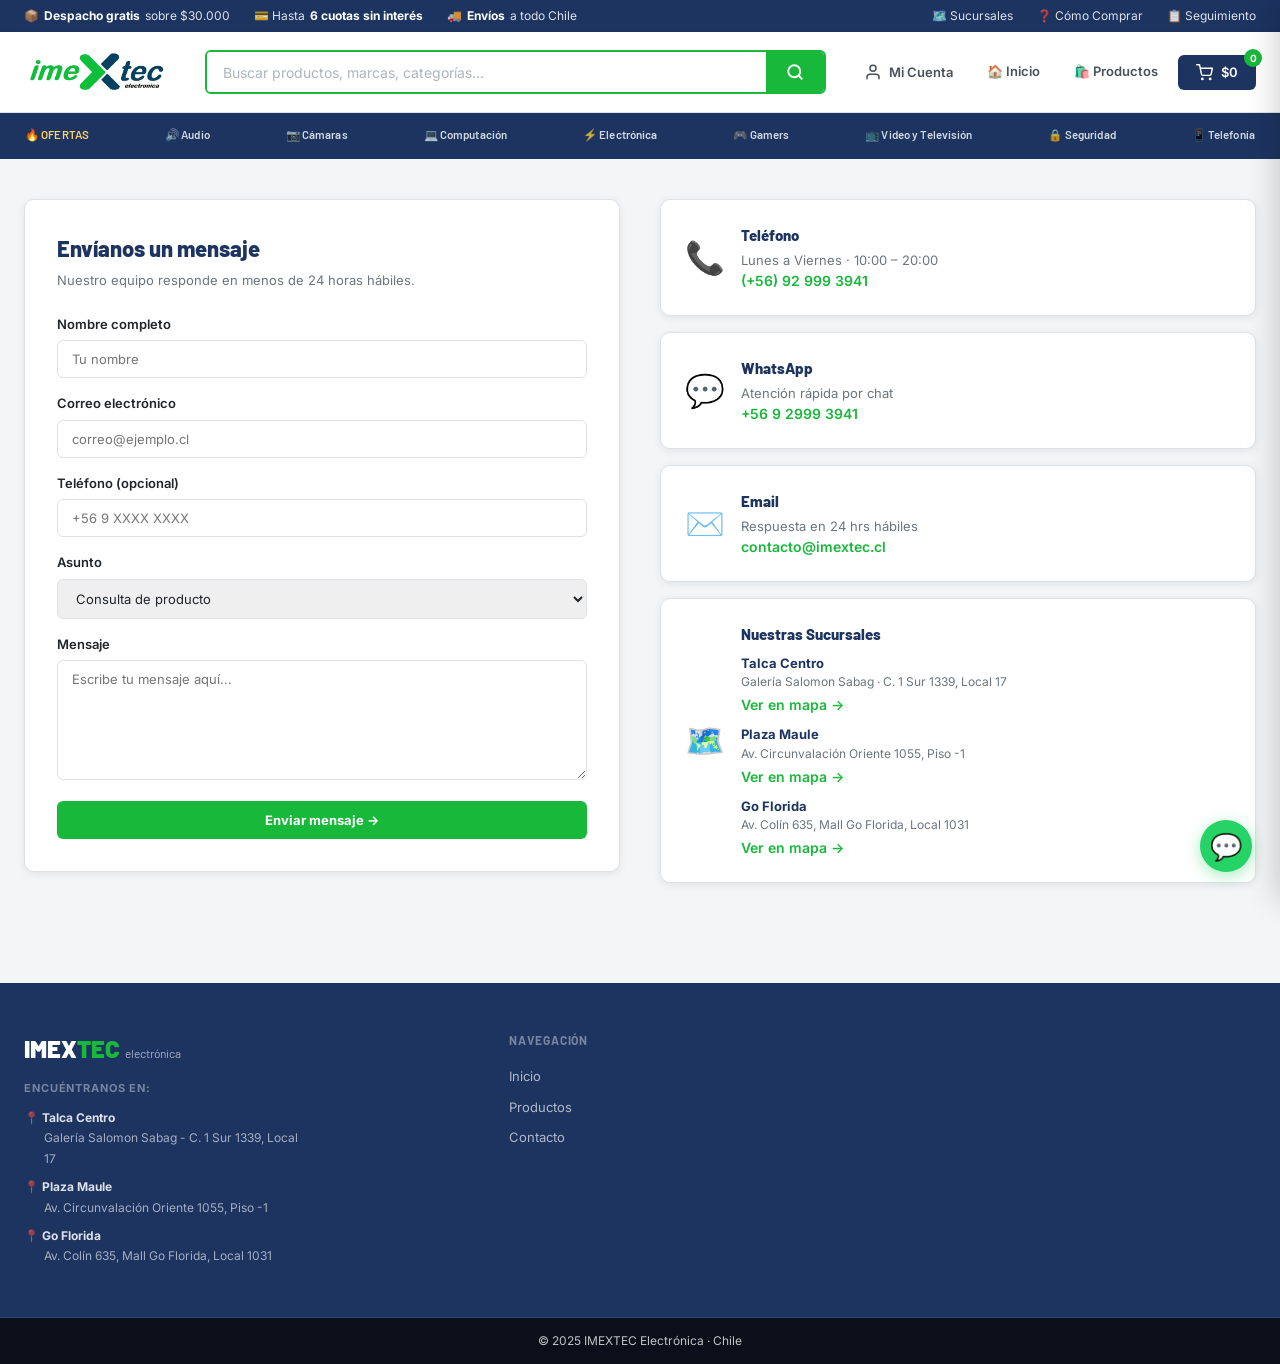
==== commit e98e54a3: "Add Mi Cuenta account pages and wire up dropdown + wishlist - Create pages/mi-perfil.html, mis-pedid" ====
--- a/pages/contacto.html
+++ b/pages/contacto.html
@@ -55,6 +55,7 @@
       </button>
     </div>
     <nav class="header-nav">
+      <div class="hn-account"></div>
       <a href="../index.html" class="hn-link">🏠 Inicio</a>
       <a href="productos.html" class="hn-link">🛍️ Productos</a>
       <button class="cart-btn">
--- a/css/styles.css
+++ b/css/styles.css
@@ -80,7 +80,8 @@
 .cnav-link.has-drop::after{content:'▾';font-size:10px;margin-left:2px;opacity:.7}
 
 /* ── PAGE LAYOUT ── */
-.page{max-width:1320px;margin:0 auto;padding:20px 1.5rem 60px;display:grid;grid-template-columns:220px 1fr;gap:20px;align-items:start}
+.page{max-width:1320px;margin:0 auto;padding:20px 1.5rem 0;display:grid;grid-template-columns:220px 1fr;gap:20px;align-items:start}
+.full-sections{max-width:1320px;margin:0 auto;padding:20px 1.5rem 60px;display:flex;flex-direction:column;gap:20px}
 
 /* ── SIDEBAR ── */
 .sidebar{background:#fff;border-radius:var(--radius-md);border:1px solid var(--gray-3);overflow:hidden;box-shadow:var(--shadow)}
@@ -263,6 +264,62 @@
 .fcopy{font-size:12px;color:rgba(255,255,255,0.75)}
 .pay-pills{display:flex;gap:6px;align-items:center}
 .pay-pill{background:rgba(255,255,255,0.08);border:1px solid rgba(255,255,255,0.15);border-radius:4px;padding:4px 10px;font-size:11px;font-weight:700;color:rgba(255,255,255,0.6);font-family:var(--font-head)}
+/* ── ACCOUNT MODAL ── */
+#accountOverlay{position:fixed;inset:0;background:rgba(0,0,0,0.5);z-index:1700;opacity:0;pointer-events:none;transition:opacity .3s;display:flex;align-items:center;justify-content:center}
+#accountOverlay.open{opacity:1;pointer-events:all}
+#accountModal{background:#fff;border-radius:var(--radius-md);width:420px;max-width:95vw;box-shadow:0 8px 40px rgba(0,0,0,0.2);overflow:hidden;transform:translateY(-20px) scale(.97);transition:transform .3s}
+#accountOverlay.open #accountModal{transform:translateY(0) scale(1)}
+.am-header{background:var(--navy);padding:20px 24px;display:flex;align-items:center;justify-content:space-between}
+.am-logo{font-family:var(--font-head);font-size:18px;font-weight:900;color:#fff}
+.am-logo span{color:var(--green)}
+.am-close{width:30px;height:30px;background:rgba(255,255,255,0.1);border:none;border-radius:6px;color:#fff;font-size:16px;cursor:pointer;display:flex;align-items:center;justify-content:center;transition:background .15s}
+.am-close:hover{background:rgba(255,255,255,0.2)}
+.am-tabs{display:flex;border-bottom:2px solid var(--gray-2)}
+.am-tab{flex:1;padding:13px;font-size:14px;font-weight:600;color:var(--gray-5);border:none;background:#fff;cursor:pointer;border-bottom:2px solid transparent;margin-bottom:-2px;font-family:var(--font);transition:all .15s}
+.am-tab.active{color:var(--navy);border-bottom-color:var(--green)}
+.am-body{padding:24px}
+.am-pane{display:none}
+.am-pane.active{display:block}
+.am-field{margin-bottom:14px}
+.am-field label{display:block;font-size:12.5px;font-weight:600;color:var(--dark);margin-bottom:5px}
+.am-field input{width:100%;border:1.5px solid var(--gray-3);border-radius:var(--radius);padding:10px 14px;font-size:13.5px;font-family:var(--font);color:var(--dark);outline:none;transition:border-color .15s}
+.am-field input:focus{border-color:var(--green)}
+.am-row{display:flex;align-items:center;justify-content:space-between;margin-bottom:16px;font-size:12.5px}
+.am-check{display:flex;align-items:center;gap:6px;color:var(--gray-6);cursor:pointer}
+.am-check input{accent-color:var(--green)}
+.am-forgot{color:var(--green);font-weight:600;cursor:pointer;transition:opacity .15s}
+.am-forgot:hover{opacity:.75}
+.am-btn{width:100%;background:var(--green);color:#fff;border:none;border-radius:var(--radius);padding:12px;font-size:14px;font-weight:700;cursor:pointer;font-family:var(--font);transition:background .15s;margin-bottom:12px}
+.am-btn:hover{background:var(--green-h)}
+.am-divider{text-align:center;font-size:12px;color:var(--gray-4);margin-bottom:12px;position:relative}
+.am-divider::before,.am-divider::after{content:'';position:absolute;top:50%;width:42%;height:1px;background:var(--gray-3)}
+.am-divider::before{left:0}.am-divider::after{right:0}
+.am-social-btns{display:flex;gap:8px;margin-bottom:4px}
+.am-social-btn{flex:1;border:1.5px solid var(--gray-3);background:#fff;border-radius:var(--radius);padding:9px;font-size:12.5px;font-weight:600;cursor:pointer;font-family:var(--font);transition:all .15s;display:flex;align-items:center;justify-content:center;gap:6px;color:var(--gray-6)}
+.am-social-btn:hover{border-color:var(--navy);color:var(--navy)}
+.am-terms{font-size:11.5px;color:var(--gray-4);text-align:center;margin-top:10px}
+.am-terms a{color:var(--green)}
+.am-success{text-align:center;padding:8px 0}
+.am-success-ico{font-size:48px;margin-bottom:12px}
+.am-success-ttl{font-family:var(--font-head);font-size:18px;font-weight:800;color:var(--navy);margin-bottom:6px}
+.am-success-sub{font-size:13px;color:var(--gray-5)}
+
+/* ── ACCOUNT DROPDOWN (navbar) ── */
+.hn-account{position:relative}
+.account-chip{padding:8px 14px;font-size:13px;font-weight:600;color:var(--gray-6);border-radius:var(--radius);display:flex;align-items:center;gap:7px;transition:all .15s;cursor:pointer;border:none;background:none;font-family:var(--font)}
+.account-chip:hover{background:var(--gray-1);color:var(--navy)}
+.account-chip .av{width:26px;height:26px;border-radius:50%;background:var(--green);color:#fff;font-size:11px;font-weight:800;display:flex;align-items:center;justify-content:center;flex-shrink:0}
+.account-dropdown{position:absolute;top:calc(100% + 6px);right:0;background:#fff;border:1px solid var(--gray-3);border-radius:var(--radius-md);box-shadow:var(--shadow-md);min-width:200px;padding:6px 0;z-index:1000;display:none;animation:fadeDown .15s ease}
+.account-dropdown.open{display:block}
+.account-dropdown .ad-user{padding:12px 16px 10px;border-bottom:1px solid var(--gray-2)}
+.ad-name{font-weight:700;font-size:13.5px;color:var(--navy)}
+.ad-email{font-size:11.5px;color:var(--gray-4);margin-top:1px}
+.account-dropdown a,.account-dropdown button.ad-link{display:flex;align-items:center;gap:9px;padding:9px 16px;font-size:13px;font-weight:500;color:var(--gray-6);transition:all .15s;cursor:pointer;width:100%;border:none;background:none;font-family:var(--font);text-align:left}
+.account-dropdown a:hover,.account-dropdown button.ad-link:hover{background:var(--gray-1);color:var(--navy)}
+.ad-sep{border:none;border-top:1px solid var(--gray-2);margin:4px 0}
+.ad-logout{color:var(--red) !important}
+.ad-logout:hover{background:#fff5f5 !important}
+
 /* ── CART DRAWER ── */
 #cartOverlay{position:fixed;inset:0;background:rgba(0,0,0,0.45);z-index:1500;opacity:0;pointer-events:none;transition:opacity .3s}
 #cartOverlay.open{opacity:1;pointer-events:all}
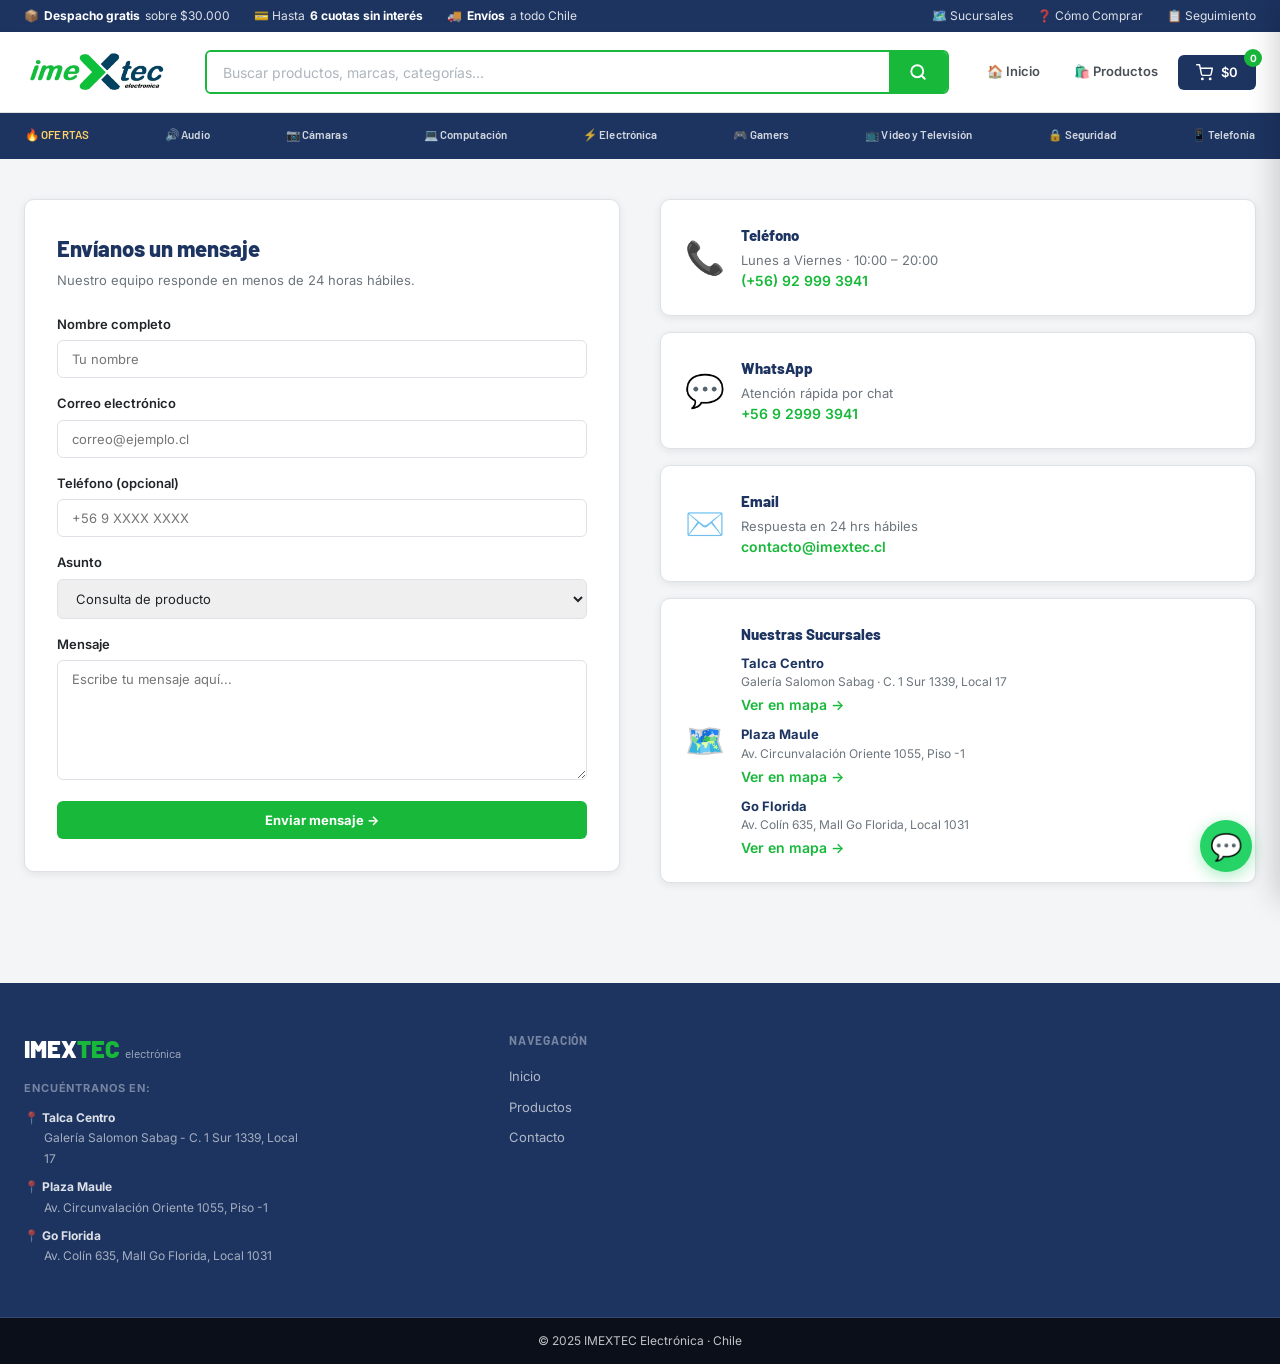
==== commit bc0c1aaf: "Add files via upload" ====
--- a/pages/contacto.html
+++ b/pages/contacto.html
@@ -55,7 +55,6 @@
       </button>
     </div>
     <nav class="header-nav">
-      <div class="hn-account"></div>
       <a href="../index.html" class="hn-link">🏠 Inicio</a>
       <a href="productos.html" class="hn-link">🛍️ Productos</a>
       <button class="cart-btn">
--- a/css/styles.css
+++ b/css/styles.css
@@ -264,62 +264,6 @@
 .fcopy{font-size:12px;color:rgba(255,255,255,0.75)}
 .pay-pills{display:flex;gap:6px;align-items:center}
 .pay-pill{background:rgba(255,255,255,0.08);border:1px solid rgba(255,255,255,0.15);border-radius:4px;padding:4px 10px;font-size:11px;font-weight:700;color:rgba(255,255,255,0.6);font-family:var(--font-head)}
-/* ── ACCOUNT MODAL ── */
-#accountOverlay{position:fixed;inset:0;background:rgba(0,0,0,0.5);z-index:1700;opacity:0;pointer-events:none;transition:opacity .3s;display:flex;align-items:center;justify-content:center}
-#accountOverlay.open{opacity:1;pointer-events:all}
-#accountModal{background:#fff;border-radius:var(--radius-md);width:420px;max-width:95vw;box-shadow:0 8px 40px rgba(0,0,0,0.2);overflow:hidden;transform:translateY(-20px) scale(.97);transition:transform .3s}
-#accountOverlay.open #accountModal{transform:translateY(0) scale(1)}
-.am-header{background:var(--navy);padding:20px 24px;display:flex;align-items:center;justify-content:space-between}
-.am-logo{font-family:var(--font-head);font-size:18px;font-weight:900;color:#fff}
-.am-logo span{color:var(--green)}
-.am-close{width:30px;height:30px;background:rgba(255,255,255,0.1);border:none;border-radius:6px;color:#fff;font-size:16px;cursor:pointer;display:flex;align-items:center;justify-content:center;transition:background .15s}
-.am-close:hover{background:rgba(255,255,255,0.2)}
-.am-tabs{display:flex;border-bottom:2px solid var(--gray-2)}
-.am-tab{flex:1;padding:13px;font-size:14px;font-weight:600;color:var(--gray-5);border:none;background:#fff;cursor:pointer;border-bottom:2px solid transparent;margin-bottom:-2px;font-family:var(--font);transition:all .15s}
-.am-tab.active{color:var(--navy);border-bottom-color:var(--green)}
-.am-body{padding:24px}
-.am-pane{display:none}
-.am-pane.active{display:block}
-.am-field{margin-bottom:14px}
-.am-field label{display:block;font-size:12.5px;font-weight:600;color:var(--dark);margin-bottom:5px}
-.am-field input{width:100%;border:1.5px solid var(--gray-3);border-radius:var(--radius);padding:10px 14px;font-size:13.5px;font-family:var(--font);color:var(--dark);outline:none;transition:border-color .15s}
-.am-field input:focus{border-color:var(--green)}
-.am-row{display:flex;align-items:center;justify-content:space-between;margin-bottom:16px;font-size:12.5px}
-.am-check{display:flex;align-items:center;gap:6px;color:var(--gray-6);cursor:pointer}
-.am-check input{accent-color:var(--green)}
-.am-forgot{color:var(--green);font-weight:600;cursor:pointer;transition:opacity .15s}
-.am-forgot:hover{opacity:.75}
-.am-btn{width:100%;background:var(--green);color:#fff;border:none;border-radius:var(--radius);padding:12px;font-size:14px;font-weight:700;cursor:pointer;font-family:var(--font);transition:background .15s;margin-bottom:12px}
-.am-btn:hover{background:var(--green-h)}
-.am-divider{text-align:center;font-size:12px;color:var(--gray-4);margin-bottom:12px;position:relative}
-.am-divider::before,.am-divider::after{content:'';position:absolute;top:50%;width:42%;height:1px;background:var(--gray-3)}
-.am-divider::before{left:0}.am-divider::after{right:0}
-.am-social-btns{display:flex;gap:8px;margin-bottom:4px}
-.am-social-btn{flex:1;border:1.5px solid var(--gray-3);background:#fff;border-radius:var(--radius);padding:9px;font-size:12.5px;font-weight:600;cursor:pointer;font-family:var(--font);transition:all .15s;display:flex;align-items:center;justify-content:center;gap:6px;color:var(--gray-6)}
-.am-social-btn:hover{border-color:var(--navy);color:var(--navy)}
-.am-terms{font-size:11.5px;color:var(--gray-4);text-align:center;margin-top:10px}
-.am-terms a{color:var(--green)}
-.am-success{text-align:center;padding:8px 0}
-.am-success-ico{font-size:48px;margin-bottom:12px}
-.am-success-ttl{font-family:var(--font-head);font-size:18px;font-weight:800;color:var(--navy);margin-bottom:6px}
-.am-success-sub{font-size:13px;color:var(--gray-5)}
-
-/* ── ACCOUNT DROPDOWN (navbar) ── */
-.hn-account{position:relative}
-.account-chip{padding:8px 14px;font-size:13px;font-weight:600;color:var(--gray-6);border-radius:var(--radius);display:flex;align-items:center;gap:7px;transition:all .15s;cursor:pointer;border:none;background:none;font-family:var(--font)}
-.account-chip:hover{background:var(--gray-1);color:var(--navy)}
-.account-chip .av{width:26px;height:26px;border-radius:50%;background:var(--green);color:#fff;font-size:11px;font-weight:800;display:flex;align-items:center;justify-content:center;flex-shrink:0}
-.account-dropdown{position:absolute;top:calc(100% + 6px);right:0;background:#fff;border:1px solid var(--gray-3);border-radius:var(--radius-md);box-shadow:var(--shadow-md);min-width:200px;padding:6px 0;z-index:1000;display:none;animation:fadeDown .15s ease}
-.account-dropdown.open{display:block}
-.account-dropdown .ad-user{padding:12px 16px 10px;border-bottom:1px solid var(--gray-2)}
-.ad-name{font-weight:700;font-size:13.5px;color:var(--navy)}
-.ad-email{font-size:11.5px;color:var(--gray-4);margin-top:1px}
-.account-dropdown a,.account-dropdown button.ad-link{display:flex;align-items:center;gap:9px;padding:9px 16px;font-size:13px;font-weight:500;color:var(--gray-6);transition:all .15s;cursor:pointer;width:100%;border:none;background:none;font-family:var(--font);text-align:left}
-.account-dropdown a:hover,.account-dropdown button.ad-link:hover{background:var(--gray-1);color:var(--navy)}
-.ad-sep{border:none;border-top:1px solid var(--gray-2);margin:4px 0}
-.ad-logout{color:var(--red) !important}
-.ad-logout:hover{background:#fff5f5 !important}
-
 /* ── CART DRAWER ── */
 #cartOverlay{position:fixed;inset:0;background:rgba(0,0,0,0.45);z-index:1500;opacity:0;pointer-events:none;transition:opacity .3s}
 #cartOverlay.open{opacity:1;pointer-events:all}
